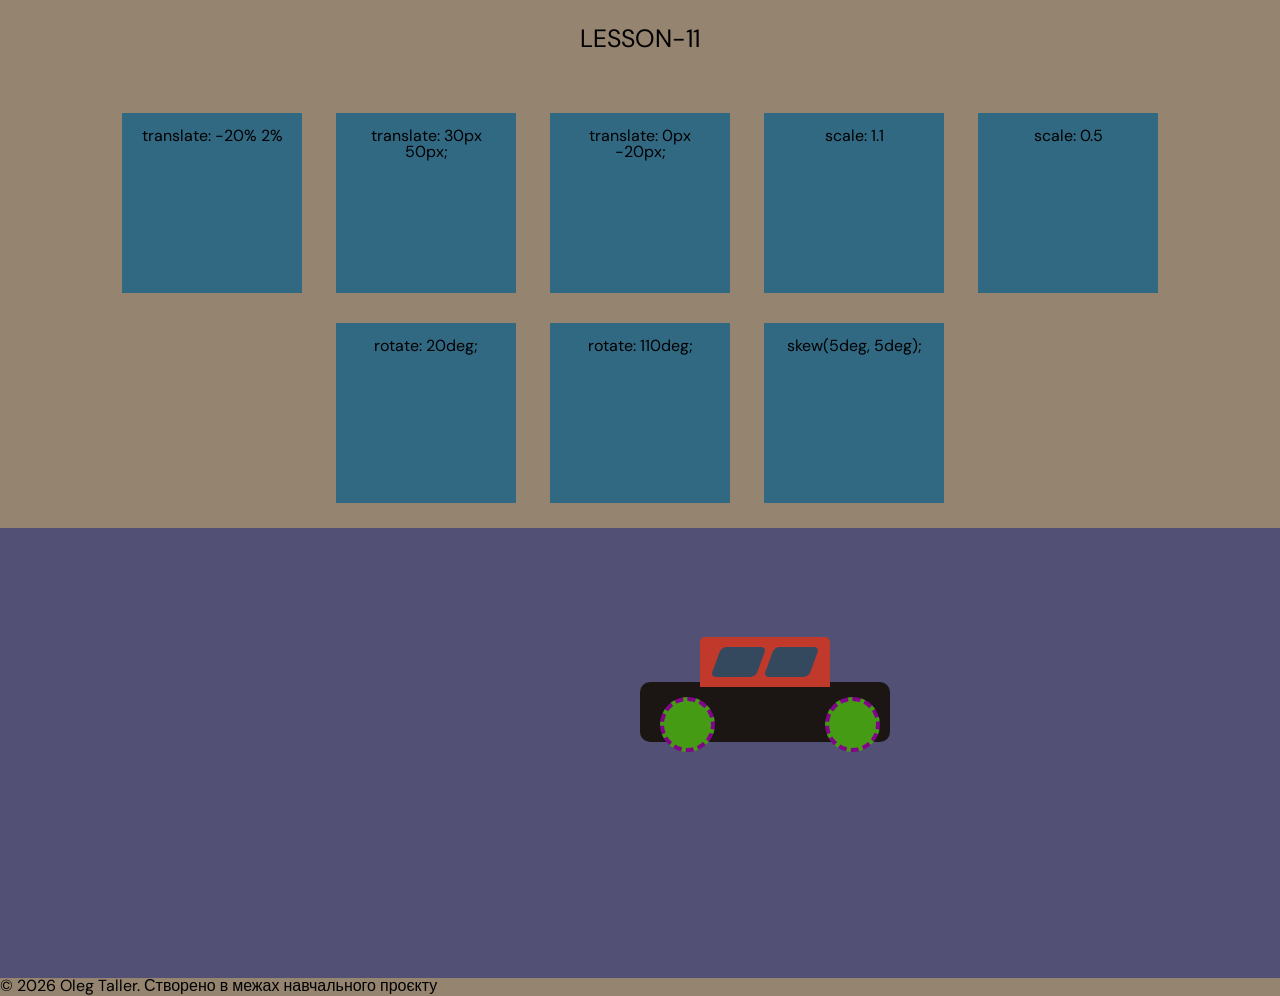
==== Lesson_12/index.html @ 375df497 "Add files via upload" ====
<!DOCTYPE html>
<html lang="en">

<head>
    <meta charset="UTF-8">
    <meta name="viewport" content="width=device-width, initial-scale=1.0">
    <link href="https://fonts.googleapis.com/css?family=Roboto+Flex:regular" rel="stylesheet">
    <link
        href="https://fonts.googleapis.com/css?family=Barlow:300,300italic,regular,italic,500,500italic,600,600italic,700,700italic,800,800italic,"
        rel="stylesheet">
    <link
        href="https://fonts.googleapis.com/css?family=Poppins:300,300italic,regular,italic,500,500italic,600,600italic,700,700italic,"
        rel="stylesheet">
    <link href="https://fonts.googleapis.com/css?family=DM+Sans:regular,700" rel="stylesheet">
    <link rel="stylesheet" href="css/fonts.css">
    <link rel="stylesheet" href="css/style.css">
    <link rel="stylesheet" href="css/reset.css">
    <title>lesson 11</title>
</head>
<body>
<header class="header">
    <div class="header__container">
        <h1 class="header__title">Lesson-11</h1>
    </div>
</header>
<main class="page">
    <div class="page__container">
        <ul class="page__content">
            <li class="page__item page__item--t1">
                <div class="page__box">translate: -20% 2%</div>
            </li>
            <li class="page__item page__item--t2">
                <div class="page__box">translate: 30px 50px;</div>
            </li>
            <li class="page__item page__item--t3"> 
                <div class="page__box">translate:  0px -20px;</div>
            </li>
            <li class="page__item page__item--s1"> 
                <div class="page__box">scale: 1.1</div>
            </li>
            <li class="page__item page__item--s2"> 
                <div class="page__box">scale: 0.5</div>
            </li>
            <li class="page__item page__item--r1">
                <div class="page__box">rotate: 20deg;</div>
            </li>
            <li class="page__item page__item--r2"> 
              <div class="page__box">rotate: 110deg;</div>  
            </li>
            <li class="page__item page__item--sk1"> 
                <div class="page__box">skew(5deg, 5deg);</div>  
            </li>
        </ul>
    </div>
    <div class="auto">
        <div class="auto__container">
<div class="car">
    <div class="car__body">
        <div class="car__cabin">
            <div class="car__window"></div>
            <div class="car__window"></div>

        </div>
        <div class="car__wheel car__wheel--left"></div>
        <div class="car__wheel car__wheel--right"></div>
    </div>
</div>
        </div>
    </div>
</main>

   
    <footer class="footer">
    <p>
        © 2026 Oleg Taller. Створено в межах навчального проєкту
    </p>
</footer>

</body>


</html>
---- Lesson_12/css/fonts.css ----
@font-face {
    font-family: "IBMPlexSans";
    src: url(../fonts/IBMPlexSans-ExtraLight.woff2) format("woff2");
    font-weight: 200;
    font-style: normal;
    font-display: swap;

}

@font-face {
    font-family: "IBMPlexSans";
    src: url(../fonts/IBMPlexSans-Light.woff2) format("woff2");
    font-weight: 300;
    font-style: normal;
    font-display: swap;
}
@font-face {
    font-family: "NotoSans";
    src: url(../fonts/NotoSans-Bold.woff2) format("woff2");
    font-weight: 700;
    font-style: normal;
    font-display: swap;

}
@font-face {
    font-family: "NotoSans";
    src: url(../fonts/NotoSans-Medium.woff2) format("woff2");
    font-weight: 500;
    font-style: normal;
    font-display: swap;

}
@font-face {
    font-family: "NotoSans";
    src: url(../fonts/NotoSans-Regular.woff2) format("woff2");
    font-weight: 400;
    font-style: normal;
    font-display: swap;

}
---- Lesson_12/css/style.css ----
body {
    font-family: "DM Sans", sans-serif;
    background-color: rgb(149, 132, 112);

}

.wrapper{
    min-height: 100%;
    overflow: clip;
    background-color: #682a5d;
    font-weight: 400;
    font-size: 16px;
}

[class*="__container"]{
    max-width: 1100px;
    margin: 0 auto;
    padding: 0 15px;
}

.header__title{
    margin-bottom: 10px;
    padding: 20px;
text-transform: uppercase;
    text-align: center;
    font-size: 25px;
    line-height: 1.5;
}


.page__container {
    padding: 10px 15px;

}



.page__content {
    text-align: center;
}

.page__item {
    display: inline-block;
    vertical-align: top;
    width: 180px;
    height: 180px;
    margin: 15px;
    background-color: #491616;;

    perspective: 500px; 
}

.page__box {
    width: 100%;
    height: 100%;
    background-color:#316983;;
    padding: 15px;
    transition: transform 0.3s ease;
}


.page__item--t1:hover .page__box { transform: translate(-20%, 2%); }
.page__item--t2:hover .page__box { transform: translate(30px, 50px); }
.page__item--t3:hover .page__box { transform: translate(0, -20px); }

.page__item--s1:hover .page__box { transform: scale(1.1); }
.page__item--s2:hover .page__box { transform: scale(0.5); }

.page__item--r1:hover .page__box { transform: rotate(20deg); }
.page__item--r2:hover .page__box { transform: rotate(110deg); }

.page__item--sk1:hover .page__box { transform: skew(5deg, 5deg); }

.page__item--origin:hover .page__box { 
    transform-origin: 0 0;
    transform: rotate(20deg); 
}




.auto {
    background-color: #535075;
    background-repeat: no-repeat;

    background-size: 100% auto; 
    
    background-position: center bottom;
    

    min-height: 450px; 
    width: 100%;
}

.auto__container {
    max-width: 1100px;
    margin: 0 auto;
    position: relative;
    height: 400px;
}


.car{
    position: absolute;

    bottom: 39%; 
    left: 50%;
    transform: translateX(-50%);
}


.car__body{
    width: 350px;
    height: 150px;
    transition: transform 1s ease-in;

}


.auto:hover .car {
    transform: translate(calc(-50% + 60vw), -5px);
    transition: transform 3s linear;
}

.car__body {
    position: absolute;
    bottom: 30px;
    width: 250px;
    height: 60px;
    background-color: #1b1514;
    border-radius: 10px;
    z-index: 2;
}

.car__cabin {
    position: absolute;
    top: -45px;
    left: 60px;
    width: 130px;
    height: 50px;
    background-color: #c0392b;
    border-radius: 5px 5px 0 0;
    text-align: center;
}


.car__window {
    display: inline-block;
    vertical-align: middle;
    width: 45px;
    height: 30px;
    background-color: #34495e;
    border-radius: 5px;
    margin: 10px 2px 0;
    transform: skewX(-20deg);
}

.car__wheel {
    position: absolute;
    bottom: -10px;
    width: 55px;
    height: 55px;
    background-color: #469b15;
    border-radius: 50%;
    border: 4px dashed #800589;
    z-index: 3;
    transition: transform 1s ease-in-out;
}

.car__wheel--left { left: 20px; }
.car__wheel--right { right: 10px; }


.auto:hover .car__wheel {
    /* transform: rotate(720deg);
    transition: transform 2s linear; */
    animation: spinAndcolor 2s linear infinite;
}
@keyframes spinAndcolor{
    0%{
        transform: rotate(0deg);
        background-color: #469b15;
    }
    50%{
        background-color: #c0392b;
    }
    100%{
        transform: rotate(720deg);
        background-color: #469b15;
    }
}
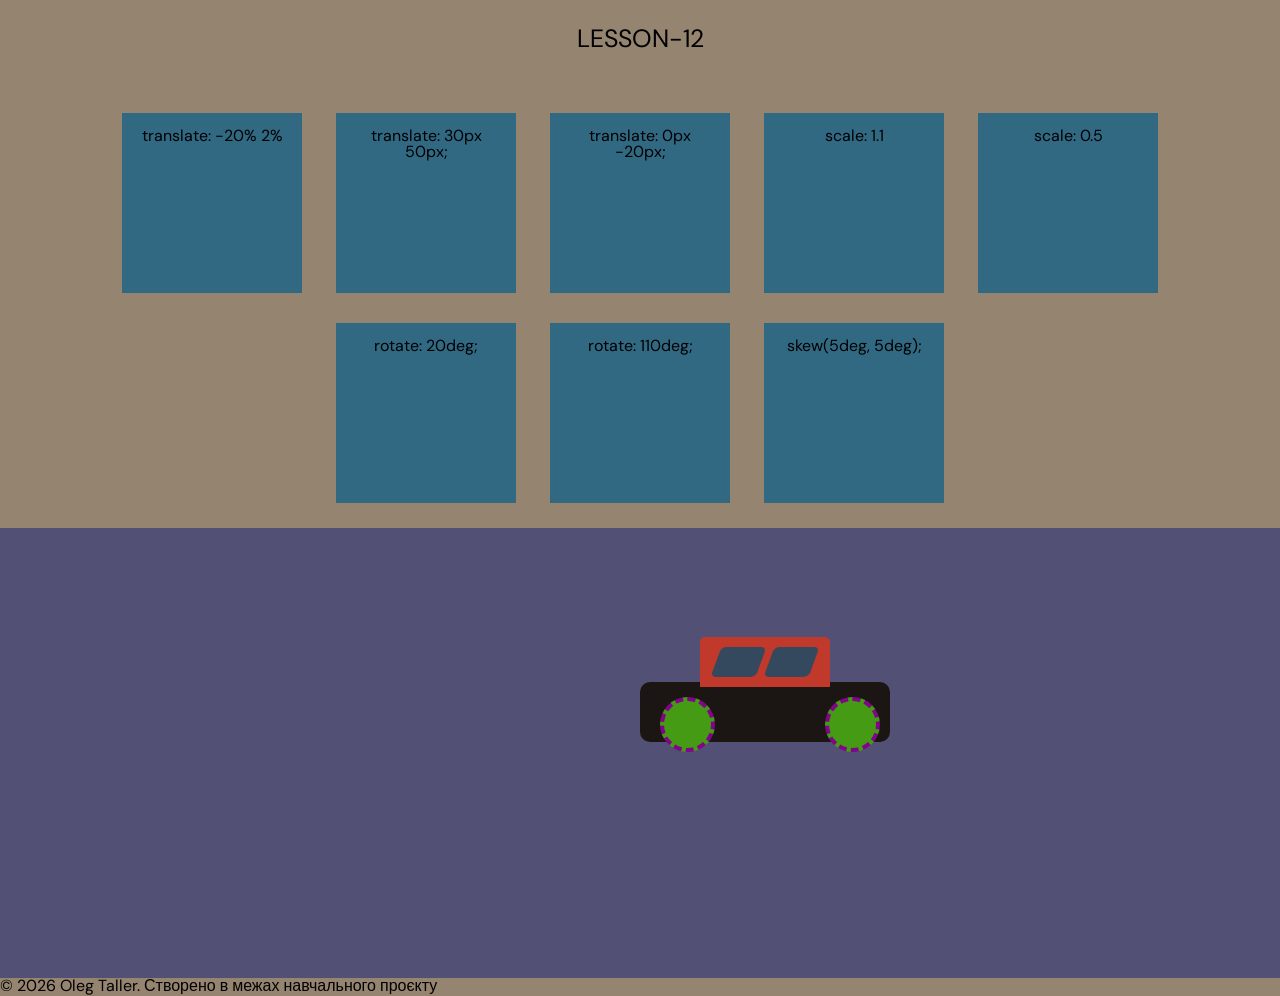
==== commit f92da59e: "Add files via upload" ====
--- a/Lesson_12/index.html
+++ b/Lesson_12/index.html
@@ -20,7 +20,7 @@
 <body>
 <header class="header">
     <div class="header__container">
-        <h1 class="header__title">Lesson-11</h1>
+        <h1 class="header__title">Lesson-12</h1>
     </div>
 </header>
 <main class="page">
